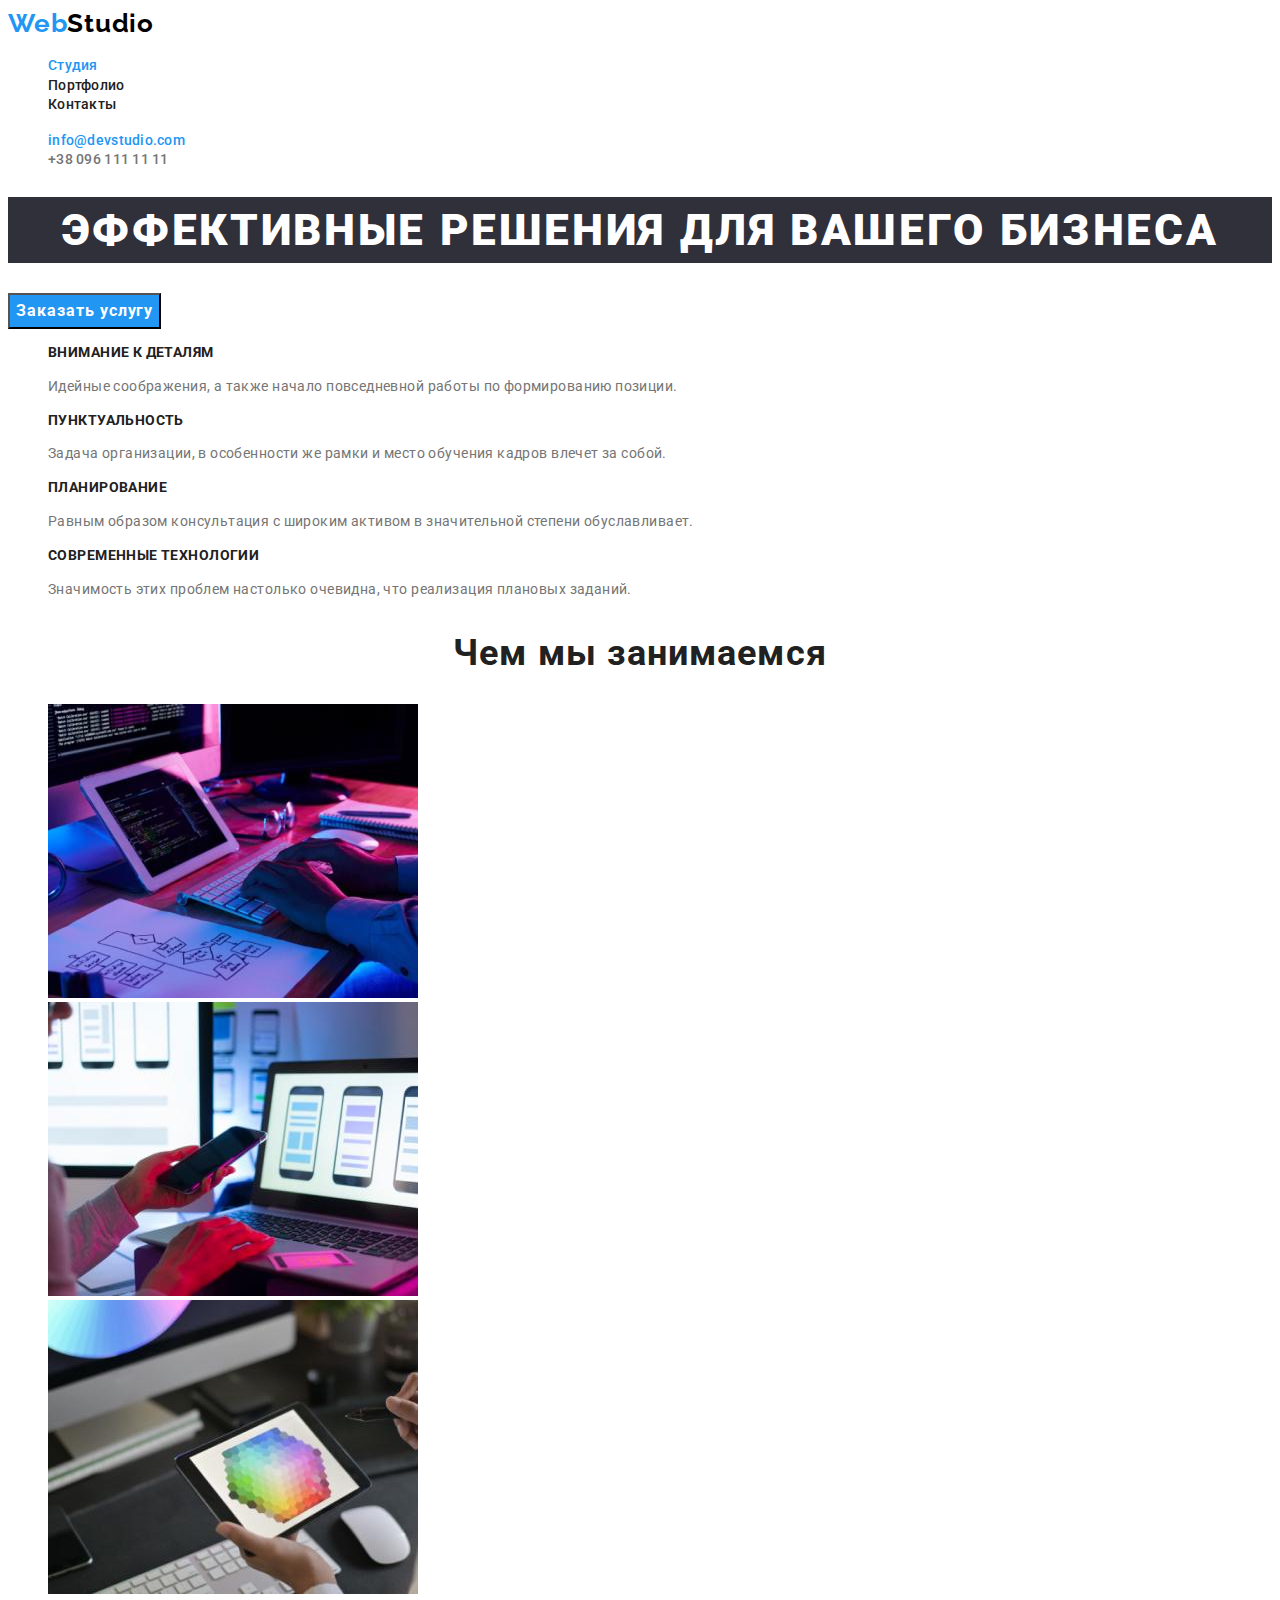
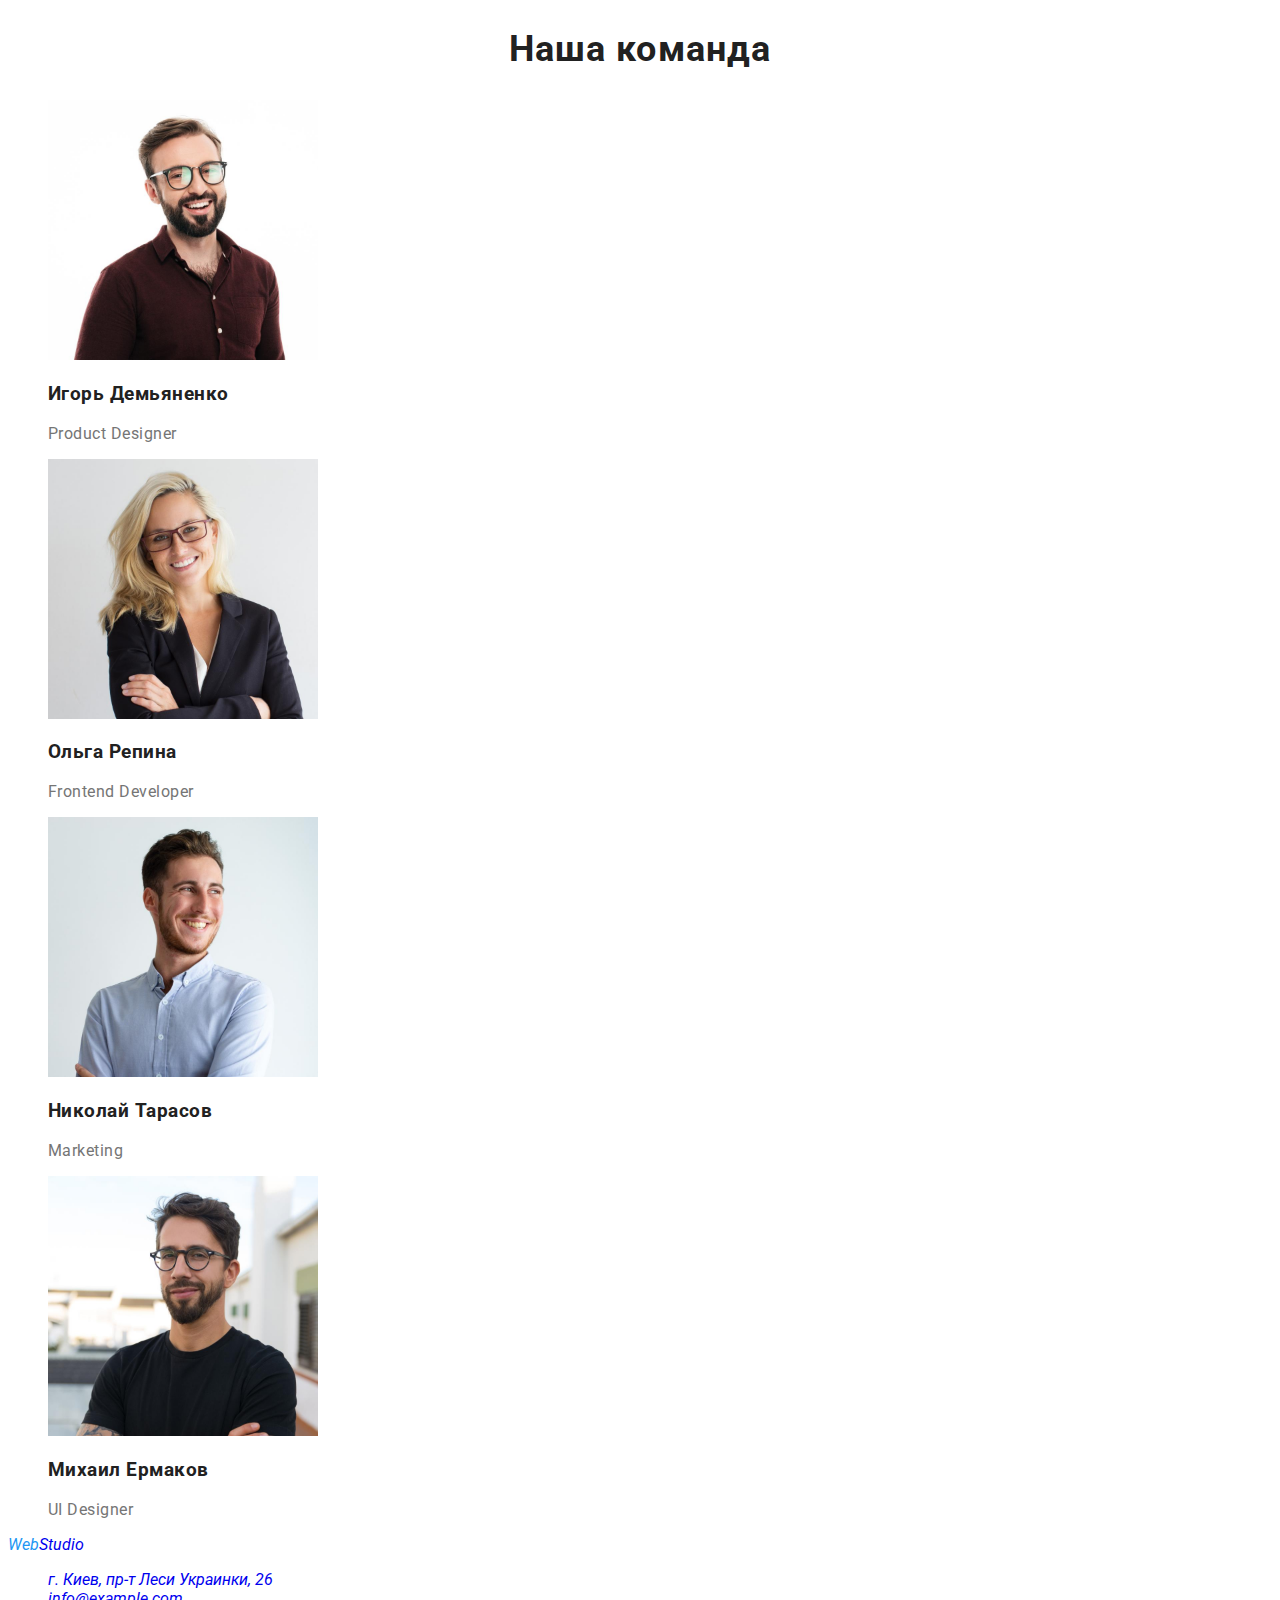
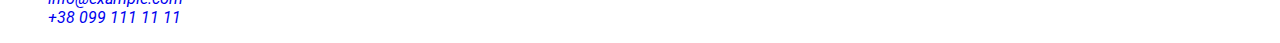
==== index.html @ 1e24086d "футер" ====
<!DOCTYPE html>
<html lang="ru">
  <head>
    <meta charset="UTF-8" />
    <meta http-equiv="X-UA-Compatible" content="IE=edge" />
    <meta name="viewport" content="width=device-width, initial-scale=1.0" />
    <title>Document</title>
    <link rel="preconnect" href="https://fonts.googleapis.com" />
    <link rel="preconnect" href="https://fonts.gstatic.com" crossorigin />
    <link
      href="https://fonts.googleapis.com/css2?family=Raleway:wght@700&family=Roboto:wght@400;500;700;900&display=swap"
      rel="stylesheet"
    />
    <link rel="stylesheet" href="./css/styles.css" />
  </head>
  <body>
    <!-------------------------------------------------ХЕДЕР--------------------------------->
    <header class="header">
      <nav>
        <a class="link header-logo" href="/" lang="en"><span class="accent">Web</span>Studio</a>
        <ul class="list">
          <li class="header-item"><a class="link header-link" href="">Студия</a></li>
          <li><a class="link header-link" href="">Портфолио</a></li>
          <li><a class="link header-link" href="">Контакты</a></li>
        </ul>
      </nav>
      <ul class="list">
        <li class="list-item">
          <a class="link header-contact" href="mailto:info@devstudio.com">info@devstudio.com</a>
        </li>
        <li><a class="link header-contact" href="tel:+380961111111">+38 096 111 11 11</a></li>
      </ul>
    </header>
    <!-------------------------------------------------МЕЙН--------------------------------->
    <main>
      <!---------------------------------------------ГЕРОЙ------------------------------------->
      <section class="hero">
        <h1 class="hero-title">Эффективные решения для вашего бизнеса</h1>
        <button type="button" class="hero-btn">Заказать услугу</button>
      </section>
      <!---------------------------------------------Не-ГЕРОЙ------------------------------------->
      <section>
        <ul class="list">
          <li>
            <h3 class="third-title">Внимание к деталям</h3>
            <p class="text">
              Идейные соображения, а также начало повседневной работы по формированию позиции.
            </p>
          </li>
          <li>
            <h3 class="third-title">Пунктуальность</h3>
            <p class="text">
              Задача организации, в особенности же рамки и место обучения кадров влечет за собой.
            </p>
          </li>
          <li>
            <h3 class="third-title">Планирование</h3>
            <p class="text">
              Равным образом консультация с широким активом в значительной степени обуславливает.
            </p>
          </li>
          <li>
            <h3 class="third-title">Современные технологии</h3>
            <p class="text">
              Значимость этих проблем настолько очевидна, что реализация плановых заданий.
            </p>
          </li>
        </ul>
      </section>
      <section>
        <h2 class="second-title">Чем мы занимаемся</h2>
        <ul class="list">
          <li><img src="./images/img0.1.jpg" alt="работа на пк" width="370" height="294" /></li>
          <li>
            <img src="./images/img0.2.jpg" alt="работа на телефоне" width="370" height="294" />
          </li>
          <li>
            <img src="./images/img0.3.jpg" alt="работа на планшете" width="370" height="294" />
          </li>
        </ul>
      </section>
      <section>
        <h2 class="second-title">Наша команда</h2>
        <ul class="list team-list">
          <li>
            <img src="./images/img0.4.jpg" alt="дизайнер продукта" width="270" height="260" />
            <h3 class="name">Игорь Демьяненко</h3>
            <p lang="en">Product Designer</p>
          </li>
          <li>
            <img src="./images/img0.5.jpg" alt="фронтенд-разработчик" width="270" height="260" />
            <h3 class="name">Ольга Репина</h3>
            <p lang="en">Frontend Developer</p>
          </li>
          <li>
            <img src="./images/img0.6.jpg" alt="маркетолог" width="270" height="260" />
            <h3 class="name">Николай Тарасов</h3>
            <p lang="en">Marketing</p>
          </li>
          <li>
            <img
              src="./images/img0.7.jpg"
              alt="дизайнер пользовательского интерфейса"
              width="270"
              height="260"
            />
            <h3 class="name">Михаил Ермаков</h3>
            <p lang="en">UI Designer</p>
          </li>
        </ul>
      </section>
    </main>
    <!-------------------------------------------------ФУТЕР--------------------------------->
    <footer>
      <address>
        <a class="link footer-logo" href="/" lang="en"><span class="accent">Web</span>Studio</a>
        <ul class="list">
          <li>
            <a
              class="link"
              href="https://goo.gl/maps/paUkgTumKRccmGTw9"
              target="_blank"
              rel="noopener noreferrer"
              >г. Киев, пр-т Леси Украинки, 26</a
            >
          </li>
          <li><a class="link" href="mailto:info@example.com">info@example.com</a></li>
          <li><a class="link" href="tel:+380991111111">+38 099 111 11 11</a></li>
        </ul>
      </address>
    </footer>
  </body>
</html>
---- css/styles.css ----
:root {
  --main-title-color: #ffffff;
  --second-title-color: #212121;
  --main-text-color: #757575;
  --second-text-color: #212121;
  --third-text-color: #ffffff;
  --header-logo-color: #000000;
  --footer-contact-color: rgba(255, 255, 255, 0.6);
  --accent-color: #2196f3;
  --main-button-color: #ffffff;
  --second-button-color: #212121;
}

body {
  font-family: 'Roboto', sans-serif;
}

.list {
  list-style: none;
}

.link {
  text-decoration: none;
}

/* ---------------------------------------ХЕДЕР----------------------------------- */

.header-logo {
  font-family: 'Raleway', sans-serif;
  font-weight: 700;
  font-size: 26px;
  line-height: 1.19;
  letter-spacing: 0.03em;
  color: var(--header-logo-color);
}

.link .accent {
  color: var(--accent-color);
}

.header-link {
  font-weight: 500;
  font-size: 14px;
  line-height: 1.33;
  letter-spacing: 0.02em;
  color: var(--second-text-color);
}

.header-link:hover,
.header-link:focus {
  color: var(--accent-color);
}

.header-item > .link {
  color: var(--accent-color);
}

.header-contact {
  font-weight: 500;
  font-size: 14px;
  line-height: 1.14;
  letter-spacing: 0.02em;
  color: var(--main-text-color);
}

.header-contact:hover,
.header-contact:focus {
  color: var(--accent-color);
}

.list-item > .header-contact {
  color: var(--accent-color);
}

/* ---------------------------------------ГЕРОЙ----------------------------------- */

.hero-title {
  font-weight: 900;
  font-size: 44px;
  line-height: 1.5;
  text-align: center;
  letter-spacing: 0.06em;
  text-transform: uppercase;
  color: var(--main-title-color);
  background-color: #2f303a;
}

.hero-btn {
  font-family: inherit;
  font-weight: 700;
  font-size: 16px;
  line-height: 1.87;
  align-items: center;
  text-align: center;
  letter-spacing: 0.06em;
  color: var(--main-button-color);
  background-color: var(--accent-color);
}

/* ---------------------------------------МЕЙН----------------------------------- */

.second-title {
  font-weight: 700;
  font-size: 36px;
  line-height: 1.17;
  text-align: center;
  letter-spacing: 0.03em;
  color: var(--second-title-color);
}

.third-title {
  font-weight: 700;
  font-size: 14px;
  line-height: 1.14;
  letter-spacing: 0.03em;
  text-transform: uppercase;
  color: var(--second-title-color);
}

.text {
  font-weight: 400;
  font-size: 14px;
  line-height: 1.71;
  letter-spacing: 0.03em;
  color: var(--main-text-color);
}

.team-list {
  font-weight: 400;
  font-size: 16px;
  line-height: 1.19;
  letter-spacing: 0.03em;
  color: var(--main-text-color);
}

.team-list .name {
  font-weight: 700;
  color: var(--second-title-color);
}

/* ---------------------------------------ФУТЕР----------------------------------- */
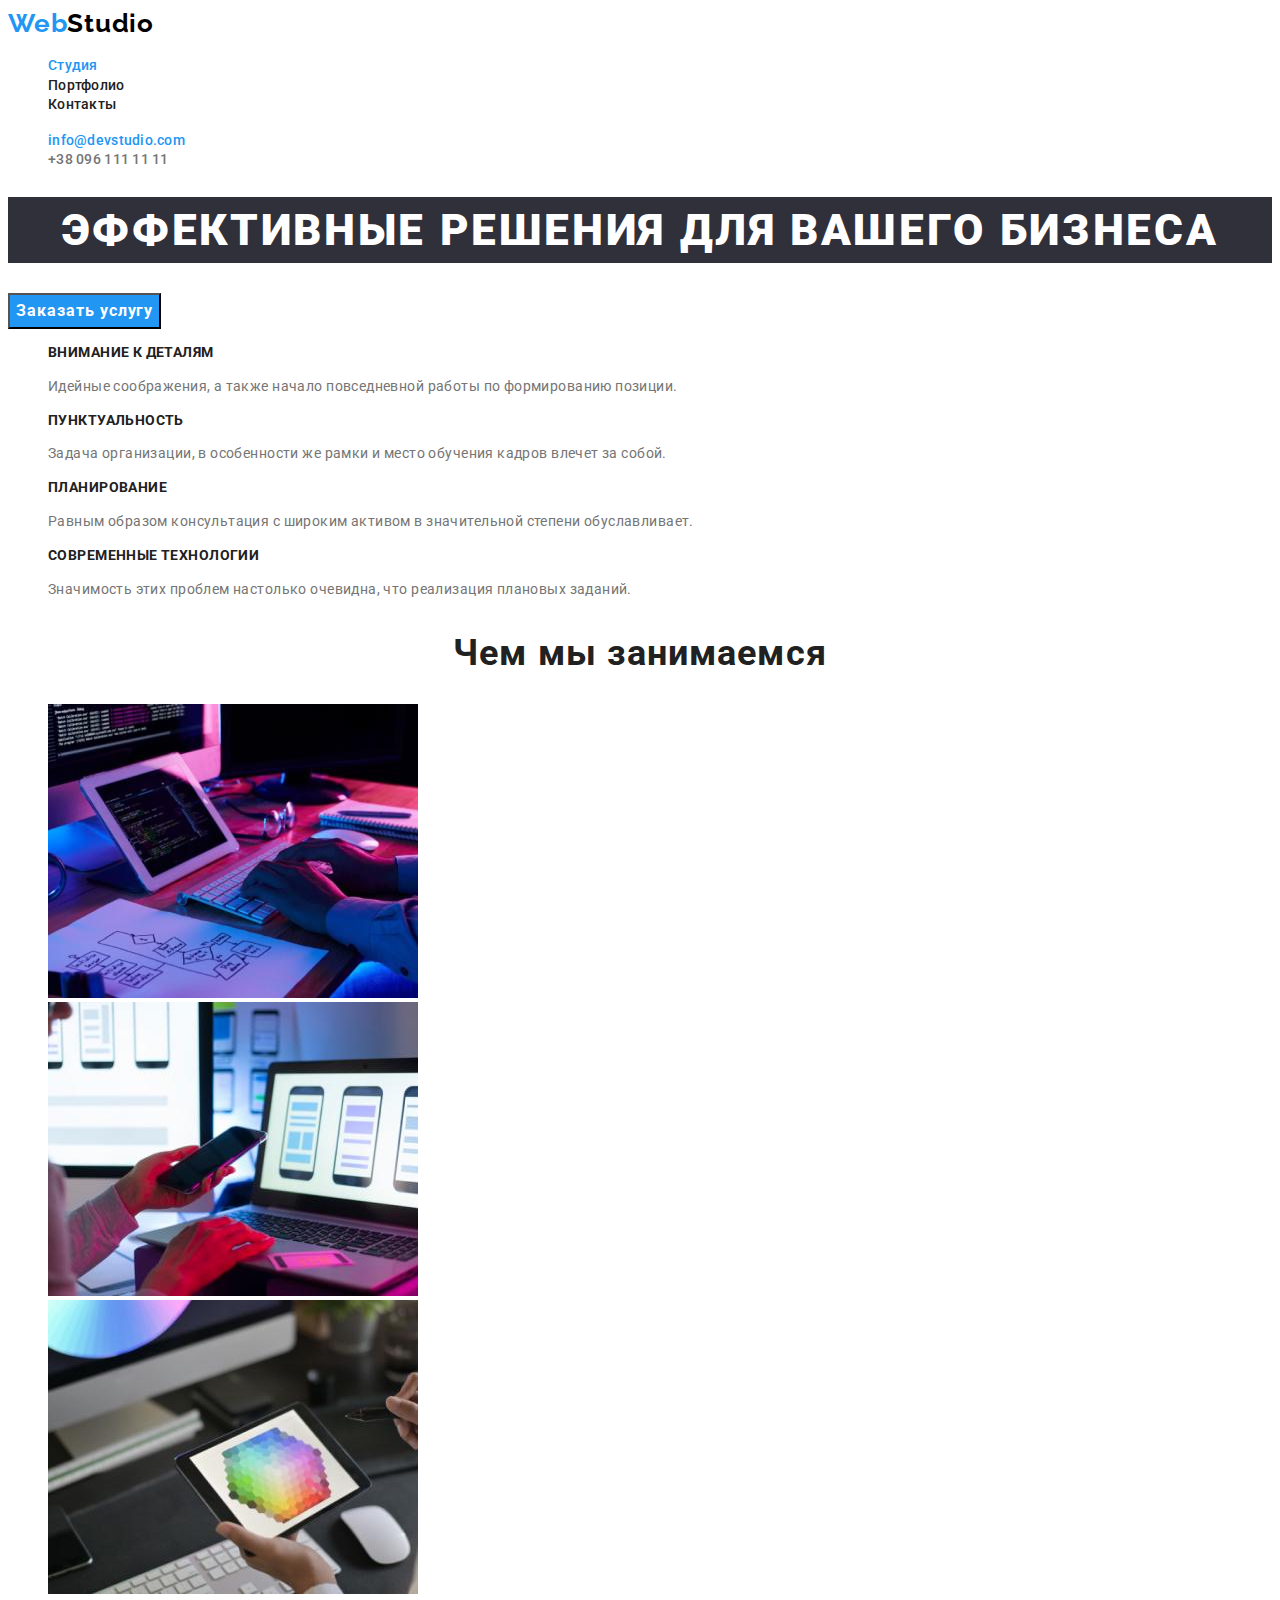
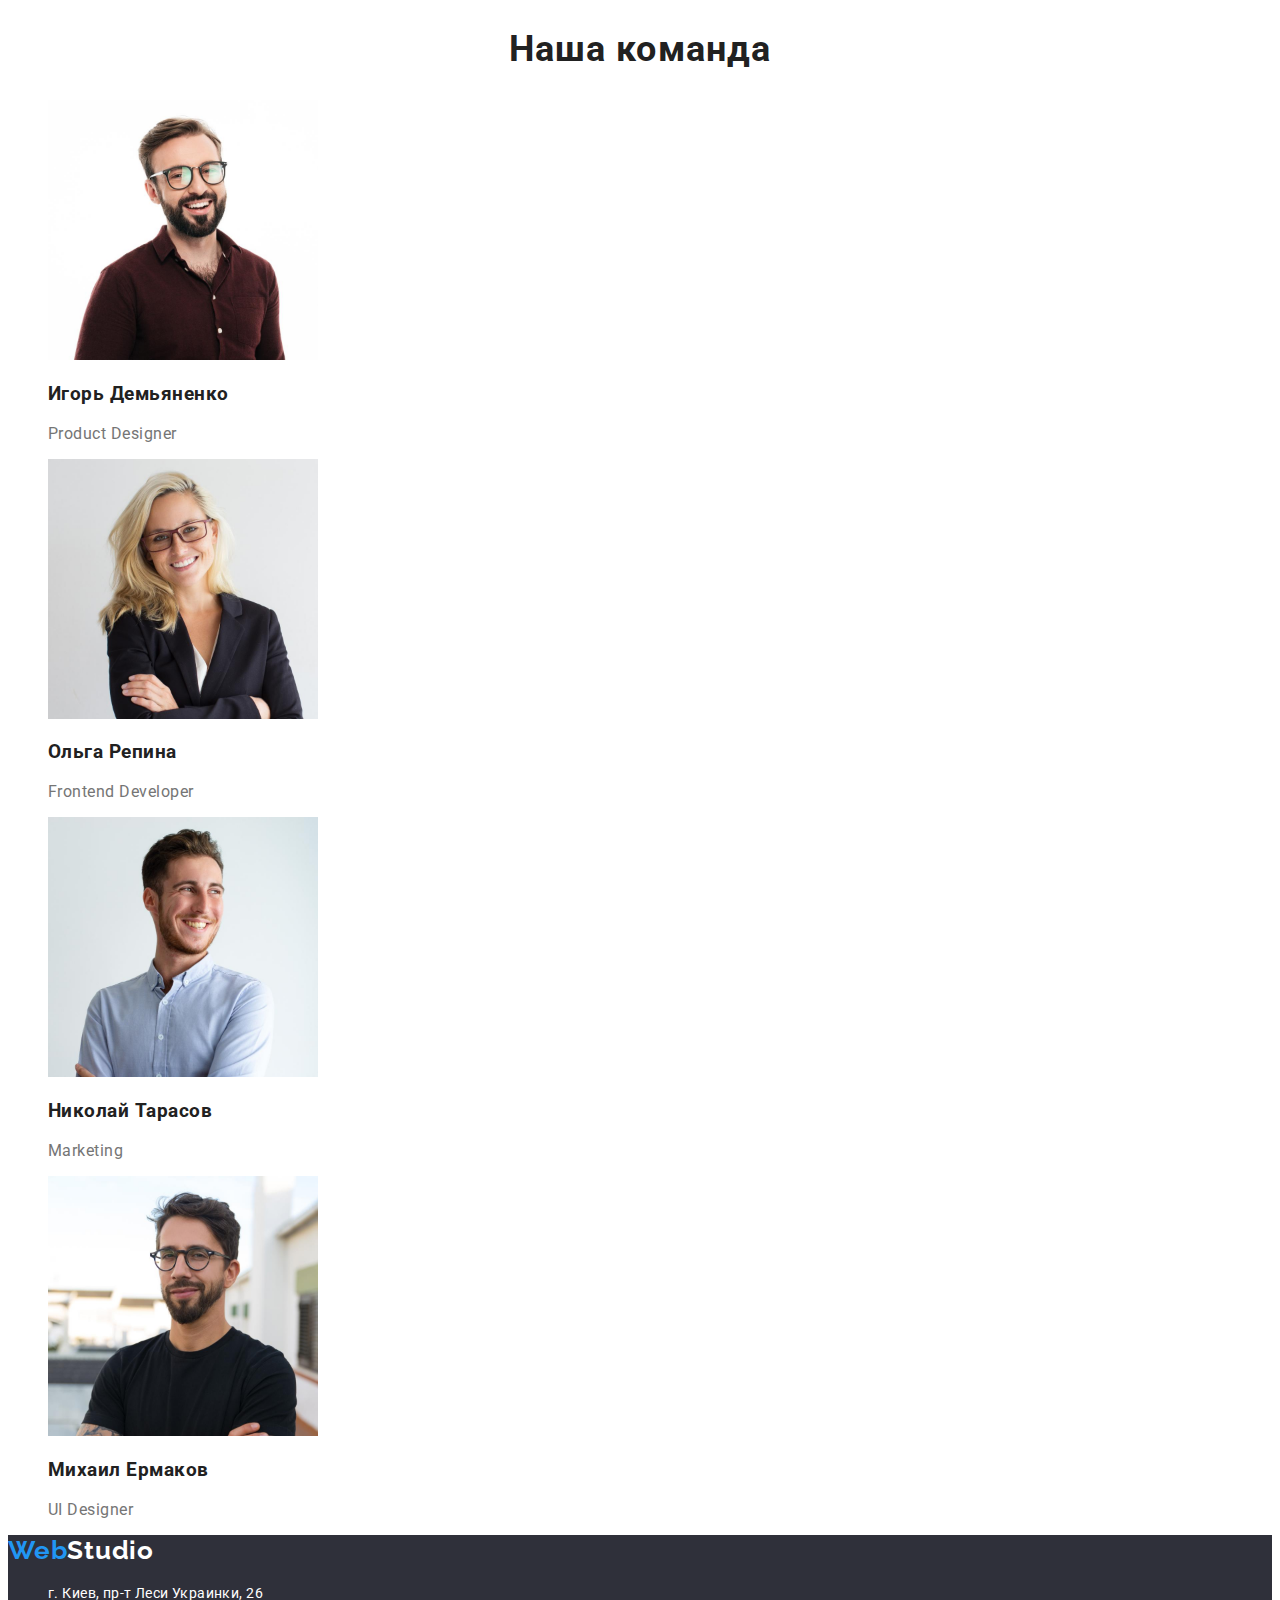
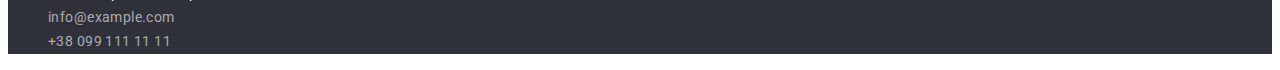
==== commit 5dc39d64: "index full" ====
--- a/index.html
+++ b/index.html
@@ -111,13 +111,13 @@
       </section>
     </main>
     <!-------------------------------------------------ФУТЕР--------------------------------->
-    <footer>
+    <footer class="footer">
       <address>
         <a class="link footer-logo" href="/" lang="en"><span class="accent">Web</span>Studio</a>
-        <ul class="list">
+        <ul class="list footer-info">
           <li>
             <a
-              class="link"
+              class="link address"
               href="https://goo.gl/maps/paUkgTumKRccmGTw9"
               target="_blank"
               rel="noopener noreferrer"
--- a/css/styles.css
+++ b/css/styles.css
@@ -139,3 +139,30 @@
 }
 
 /* ---------------------------------------ФУТЕР----------------------------------- */
+
+.footer {
+  background-color: #2f303a;
+}
+
+.footer-logo {
+  font-family: Raleway;
+  font-style: normal;
+  font-weight: 700;
+  font-size: 26px;
+  line-height: 1.19;
+  letter-spacing: 0.03em;
+  color: var(--third-text-color);
+}
+
+.footer-info .link {
+  font-style: normal;
+  font-weight: 400;
+  font-size: 14px;
+  line-height: 1.71;
+  letter-spacing: 0.03em;
+  color: var(--footer-contact-color);
+}
+
+.footer-info .address {
+  color: var(--third-text-color);
+}
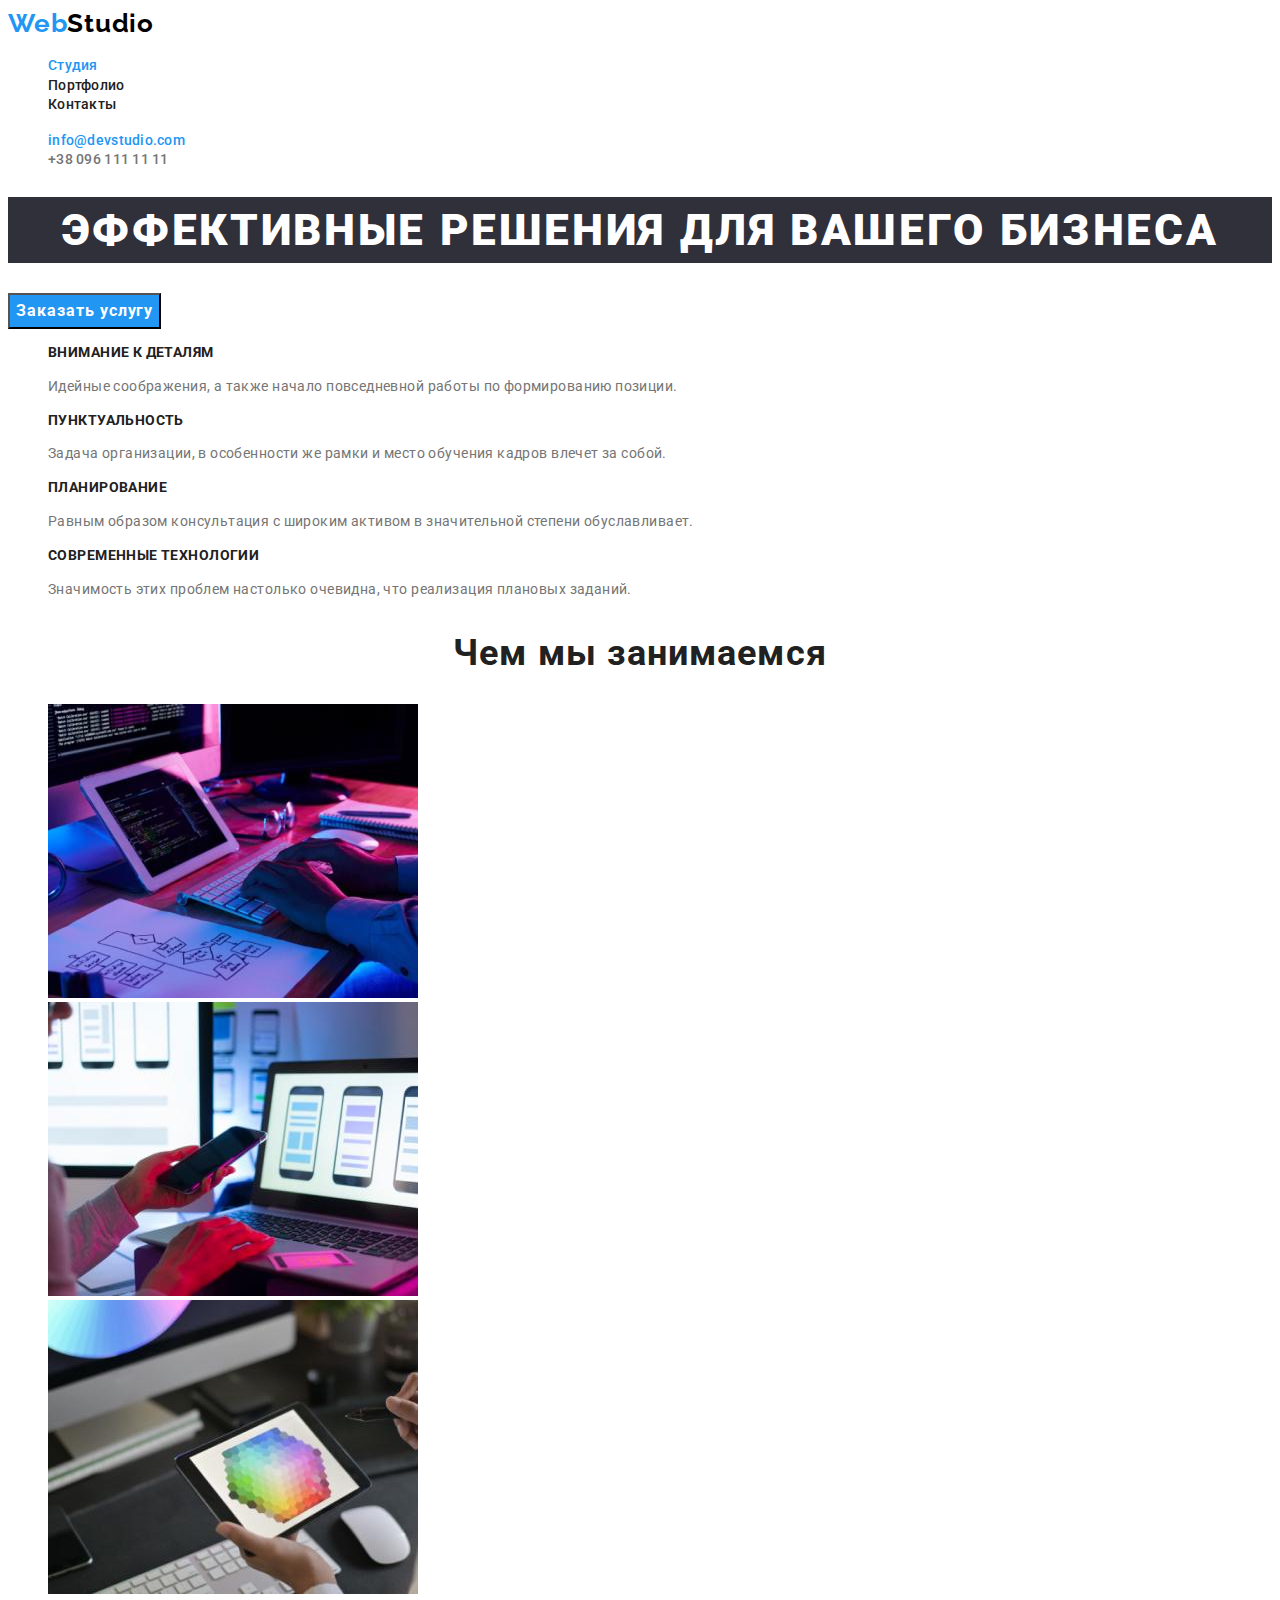
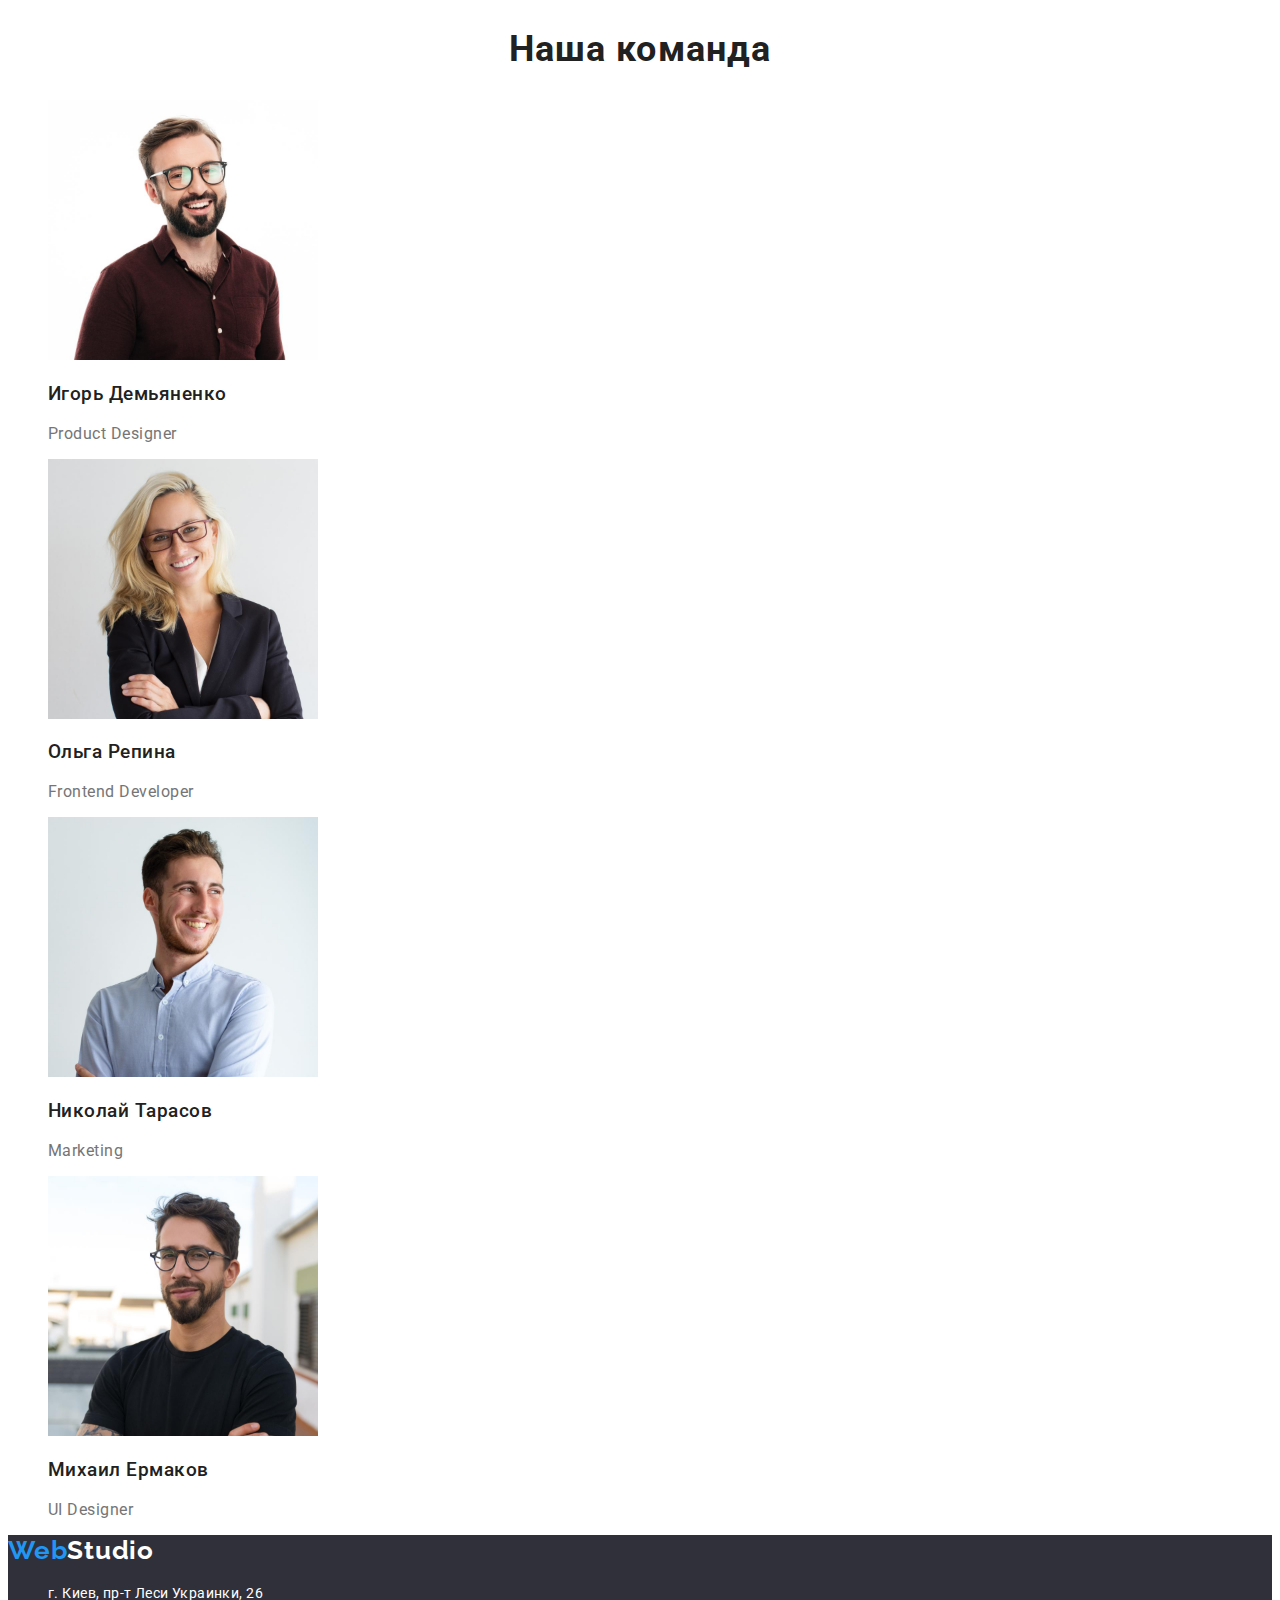
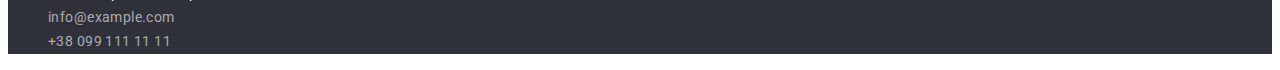
==== commit 28fb3ecc: "все гуд окрім h3" ====
--- a/index.html
+++ b/index.html
@@ -14,13 +14,13 @@
     <link rel="stylesheet" href="./css/styles.css" />
   </head>
   <body>
-    <!-------------------------------------------------ХЕДЕР--------------------------------->
+    <!-- ----------------------------------------------ХЕДЕР------------------------------- -->
     <header class="header">
       <nav>
         <a class="link header-logo" href="/" lang="en"><span class="accent">Web</span>Studio</a>
         <ul class="list">
-          <li class="header-item"><a class="link header-link" href="">Студия</a></li>
-          <li><a class="link header-link" href="">Портфолио</a></li>
+          <li class="current"><a class="link header-link" href="">Студия</a></li>
+          <li><a class="link header-link" href="./portfolio.html">Портфолио</a></li>
           <li><a class="link header-link" href="">Контакты</a></li>
         </ul>
       </nav>
@@ -31,14 +31,12 @@
         <li><a class="link header-contact" href="tel:+380961111111">+38 096 111 11 11</a></li>
       </ul>
     </header>
-    <!-------------------------------------------------МЕЙН--------------------------------->
+    <!--  ----------------------------------------------МЕЙН-------------------------------  -->
     <main>
-      <!---------------------------------------------ГЕРОЙ------------------------------------->
       <section class="hero">
         <h1 class="hero-title">Эффективные решения для вашего бизнеса</h1>
-        <button type="button" class="hero-btn">Заказать услугу</button>
+        <button type="button" class="hero-btn pointer">Заказать услугу</button>
       </section>
-      <!---------------------------------------------Не-ГЕРОЙ------------------------------------->
       <section>
         <ul class="list">
           <li>
@@ -79,9 +77,9 @@
           </li>
         </ul>
       </section>
-      <section>
+      <section class="third-section">
         <h2 class="second-title">Наша команда</h2>
-        <ul class="list team-list">
+        <ul class="list">
           <li>
             <img src="./images/img0.4.jpg" alt="дизайнер продукта" width="270" height="260" />
             <h3 class="name">Игорь Демьяненко</h3>
@@ -110,7 +108,7 @@
         </ul>
       </section>
     </main>
-    <!-------------------------------------------------ФУТЕР--------------------------------->
+    <!--  ----------------------------------------------ФУТЕР-----------------------------  -->
     <footer class="footer">
       <address>
         <a class="link footer-logo" href="/" lang="en"><span class="accent">Web</span>Studio</a>
--- a/css/styles.css
+++ b/css/styles.css
@@ -9,10 +9,12 @@
   --accent-color: #2196f3;
   --main-button-color: #ffffff;
   --second-button-color: #212121;
+  --background-button-color: #f5f4fa;
 }
 
 body {
   font-family: 'Roboto', sans-serif;
+  color: var(--second-title-color);
 }
 
 .list {
@@ -21,6 +23,10 @@
 
 .link {
   text-decoration: none;
+}
+
+.pointer {
+  cursor: pointer;
 }
 
 /* ---------------------------------------ХЕДЕР----------------------------------- */
@@ -46,33 +52,50 @@
   color: var(--second-text-color);
 }
 
+.current .link {
+  color: var(--accent-color);
+}
+
+.header-contact {
+  font-weight: 500;
+  font-size: 14px;
+  line-height: 1.14;
+  letter-spacing: 0.02em;
+  color: var(--main-text-color);
+}
+
+.list-item > .header-contact {
+  color: var(--accent-color);
+}
+
+.header .link:hover,
+.header .link:focus {
+  color: var(--accent-color);
+}
+
+/* чомусь не ховерить силки в мейні портфоліо....
+.list .link:hover,
+.list .link:focus {
+  color: var(--accent-color);
+}
+*/
+
+/* якщо лого не треба ховерити то зміню на це >>
+
 .header-link:hover,
 .header-link:focus {
   color: var(--accent-color);
 }
-
-.header-item > .link {
-  color: var(--accent-color);
-}
-
-.header-contact {
-  font-weight: 500;
-  font-size: 14px;
-  line-height: 1.14;
-  letter-spacing: 0.02em;
-  color: var(--main-text-color);
-}
-
+*/
+
+/*
 .header-contact:hover,
 .header-contact:focus {
   color: var(--accent-color);
 }
-
-.list-item > .header-contact {
-  color: var(--accent-color);
-}
-
-/* ---------------------------------------ГЕРОЙ----------------------------------- */
+*/
+
+/* ---------------------------------------МЕЙН----------------------------------- */
 
 .hero-title {
   font-weight: 900;
@@ -97,7 +120,10 @@
   background-color: var(--accent-color);
 }
 
-/* ---------------------------------------МЕЙН----------------------------------- */
+.hero-btn:hover,
+.hero-btn:focus {
+  color: var(--accent-color);
+}
 
 .second-title {
   font-weight: 700;
@@ -105,38 +131,88 @@
   line-height: 1.17;
   text-align: center;
   letter-spacing: 0.03em;
+}
+
+.third-title {
+  font-weight: 700;
+  font-size: 14px;
+  line-height: 1.14;
+  letter-spacing: 0.03em;
+  text-transform: uppercase;
+}
+
+.text {
+  font-weight: 400;
+  font-size: 14px;
+  line-height: 1.71;
+  letter-spacing: 0.03em;
+  color: var(--main-text-color);
+}
+
+.third-section .list {
+  font-weight: 400;
+  font-size: 16px;
+  line-height: 1.19;
+  letter-spacing: 0.03em;
+  color: var(--main-text-color);
+}
+
+.list .name {
+  font-weight: 500;
   color: var(--second-title-color);
 }
 
-.third-title {
-  font-weight: 700;
-  font-size: 14px;
-  line-height: 1.14;
-  letter-spacing: 0.03em;
-  text-transform: uppercase;
+/* -------------------------------------Портфоліо початок----------------------*/
+
+.btn {
+  font-family: inherit;
+  font-weight: 500;
+  font-size: 16px;
+  line-height: 1.63;
+  letter-spacing: 0.03em;
+}
+
+.first.btn {
+  color: var(--main-button-color);
+  background-color: var(--accent-color);
+}
+
+.second.btn {
+  color: var(--second-button-color);
+  background-color: var(--background-button-color);
+}
+
+.btn:hover,
+.btn:focus {
+  color: var(--accent-color);
+}
+
+.about-title {
+  font-weight: 700;
+  font-size: 18px;
+  line-height: 2;
+  letter-spacing: 0.06em;
   color: var(--second-title-color);
 }
 
-.text {
-  font-weight: 400;
-  font-size: 14px;
-  line-height: 1.71;
-  letter-spacing: 0.03em;
-  color: var(--main-text-color);
-}
-
-.team-list {
-  font-weight: 400;
-  font-size: 16px;
-  line-height: 1.19;
-  letter-spacing: 0.03em;
-  color: var(--main-text-color);
-}
-
-.team-list .name {
-  font-weight: 700;
-  color: var(--second-title-color);
-}
+.about-after-title {
+  font-weight: 400;
+  font-size: 16px;
+  line-height: 1.87;
+  letter-spacing: 0.03em;
+  color: var(--main-text-color);
+}
+
+.about-title:hover,
+.about-title:focus {
+  color: var(--accent-color);
+}
+
+.about-after-title:hover,
+.about-after-title:focus {
+  color: var(--accent-color);
+}
+/* -------------------------------------Портфоліо закінчення----------------------*/
 
 /* ---------------------------------------ФУТЕР----------------------------------- */
 
@@ -166,3 +242,10 @@
 .footer-info .address {
   color: var(--third-text-color);
 }
+
+/* якщо лого не треба буде ховерити то зміню */
+
+.footer .link:hover,
+.footer .link:focus {
+  color: var(--accent-color);
+}
